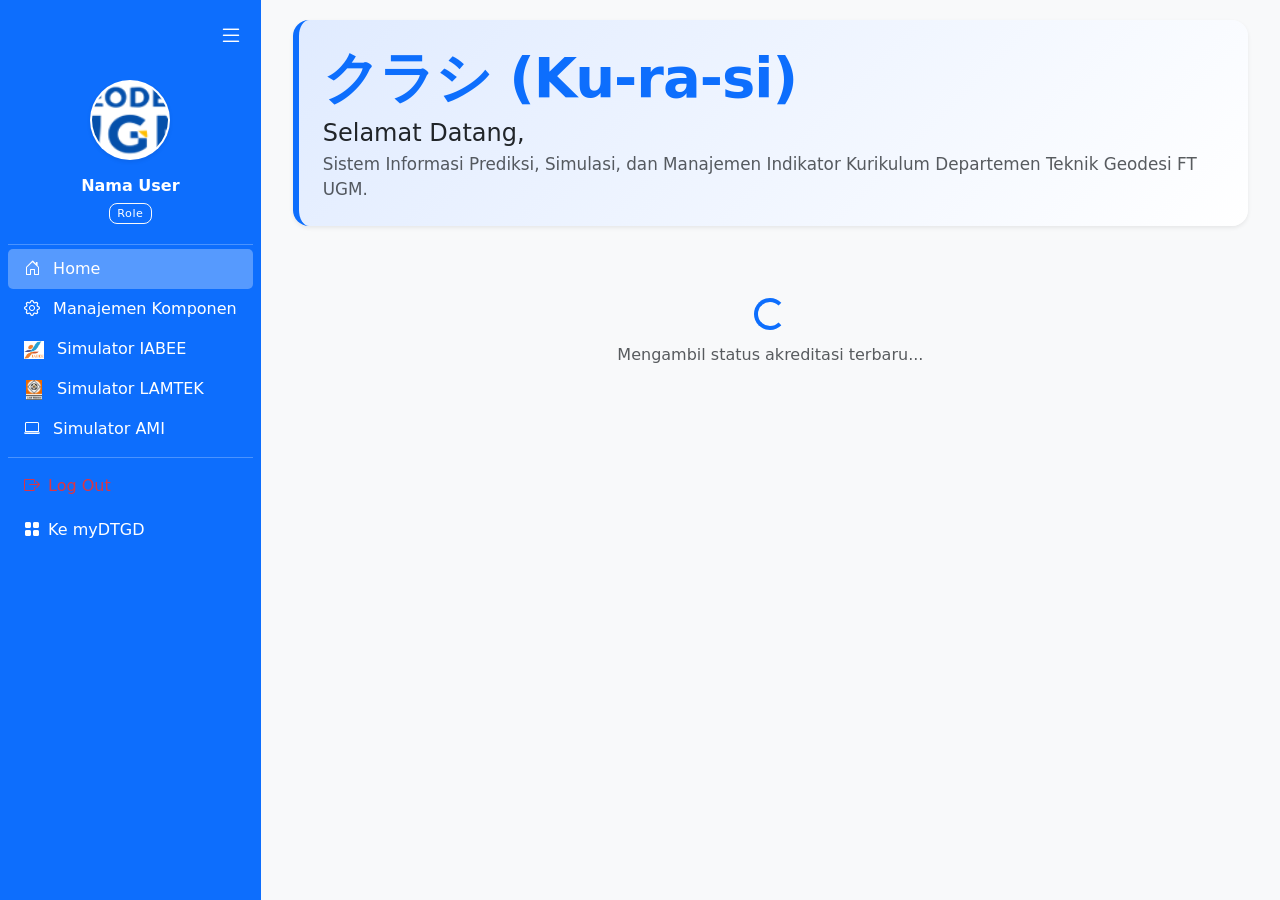
==== home.html @ 3a6e2a49 "Add files via upload" ====
<!DOCTYPE html>
<html lang="id">
<head>
    <meta charset="UTF-8">
    <meta name="viewport" content="width=device-width, initial-scale=1.0">
    <link rel="icon" type="image/png" href="assets/logo.png">
    <title>Dashboard AKURASI</title>
    <link href="https://cdn.jsdelivr.net/npm/bootstrap@5.3.0/dist/css/bootstrap.min.css" rel="stylesheet">
    <link href="https://cdn.jsdelivr.net/npm/bootstrap-icons@1.11.3/font/bootstrap-icons.css" rel="stylesheet">
    <script src="https://cdn.jsdelivr.net/npm/sweetalert2@11"></script>
    <script src="https://cdn.jsdelivr.net/npm/chart.js"></script>
    <script src="https://cdn.jsdelivr.net/npm/bootstrap@5.3.0/dist/js/bootstrap.bundle.min.js"></script>
    <link rel="stylesheet" href="css/dashboard.css">
    <script src="https://cdn.jsdelivr.net/npm/chartjs-plugin-datalabels@2"></script>
</head>
<body>
    <div id="loadingOverlay" class="loading-overlay d-none">
        <div class="d-flex flex-column align-items-center justify-content-center h-100">
            <div class="spinner-border text-primary mb-2" role="status" style="width: 3rem; height: 3rem;"></div>
            <h5 id="loadingText" class="text-primary fw-bold">Sedang Memuat Data...</h5>
        </div>
    </div>
    
    <div class="sidebar d-flex flex-column p-2" id="sidebar">
        <div class="toggle-btn" id="toggleSidebar">
            <i class="bi bi-list fs-4"></i>
        </div>
        <div class="user-profile text-center my-3">
            <img src="assets/logo.png" alt="Profile" id="userProfilePic" class="rounded-circle profile-img mb-2 shadow-sm bg-white" style="width: 80px; height: 80px; object-fit: cover;">
            <div class="label mt-2">
                <h6 class="text-white mb-2 fw-bold" id="sidebarUserNama">Nama User</h6>
                <div class="d-flex flex-column align-items-center gap-1">
                    <span id="sidebarUserRole" class="badge bg-primary border border-light fw-normal" style="font-size: 0.7rem;">Role</span>
                    <span id="sidebarUserKbk" class="badge bg-info text-dark fw-bold d-none" style="font-size: 0.65rem;">KBK</span>
                </div>
            </div>
        </div>
        <hr class="text-white my-1 label">
        <ul class="nav nav-pills flex-column mb-auto">
            <li>
                <a href="home.html" class="nav-link active">
                    <i class="bi bi-house-door me-2"></i>
                    <span class="label">Home</span>
                </a>
            </li>
            <li id="menuMonitor">
                <a href="#" onclick="loadPage(event, '01_manajemenkomponen.html','manajemenkomponen')" class="nav-link">
                    <i class="bi bi-gear me-2"></i> <span class="label">Manajemen Komponen</span>
                </a>
            </li>
            <li>
                <a href="#" onclick="loadPage(event, '02_simulatoriabee.html','simulatoriabee')" class="nav-link">
                    <img src="assets/logo_iabee.png" alt="IABEE" class="me-2" style="width: 20px; height: 20px; object-fit: contain;">
                    <span class="label">Simulator IABEE</span>
                </a>
            </li>
            <li>
                <a href="#" onclick="loadPage(event, '03_simulatorlamtek.html','simulatorlamtek')" class="nav-link">
                    <img src="assets/logo_lamtek.png" alt="LAMTEK" class="me-2" style="width: 20px; height: 20px; object-fit: contain;">
                    <span class="label">Simulator LAMTEK</span>
                </a>
            </li>
            <li>
                <a href="templatepengembangan.html" class="nav-link">
                    <i class="bi bi-laptop me-2"></i>
                    <span class="label">Simulator AMI</span>
                </a>
            </li>
            <hr class="text-white my-2">
            <li><a href="#" class="nav-link text-danger" id="btnLogout"><i class="bi bi-box-arrow-right me-2"></i><span class="label">Log Out</span></a></li>
            <li><a href="https://ugm.id/mydtgd" class="nav-link mt-1" target="_blank" rel="noopener noreferrer"><i class="bi bi-grid-fill me-2"></i><span class="label">Ke myDTGD</span></a></li>
        </ul>
    </div>

    <div class="content">
        <div id="mainContent" class="container-fluid pb-4">
            
            <div class="p-4 mb-4 rounded-4 shadow-sm" style="background: linear-gradient(135deg, #e0ebff 0%, #ffffff 100%); border-left: 6px solid #0d6efd;">
                <div class="d-flex align-items-center">
                    <div>
                        <h1 class="display-4 fw-bolder text-primary mb-0" style="letter-spacing: -1px;">クラシ (Ku-ra-si)</h1>
                        <h4 class="text-dark mt-2 mb-1" style="font-weight: 500;">Selamat Datang, <span id="userNama" class="fw-bold text-primary"></span></h4>
                        <p class="text-muted mb-0" style="font-size: 1.05rem;">Sistem Informasi Prediksi, Simulasi, dan Manajemen Indikator Kurikulum Departemen Teknik Geodesi FT UGM.</p>
                    </div>
                </div>
            </div>

            <!-- Area Card Akreditasi (1 Baris) -->
            <div class="row mt-4" id="akreditasiContainer">
                <div class="col-12 text-center py-5">
                    <div class="spinner-border text-primary" role="status"></div>
                    <p class="mt-2 text-muted">Mengambil status akreditasi terbaru...</p>
                </div>
            </div>

            <!-- Area Ekstra: Charts & Tabel Prioritas (Disembunyikan saat awal) -->
            <div id="dashboardExtras" class="d-none mt-2">
                
                <!-- Pie Charts (Sebaris, 3 Kolom dengan 1 Legenda) -->
                <div class="card shadow-sm border-0 mb-4">
                    <div class="card-header bg-white border-bottom-0 pt-3 pb-0 text-center">
                        <h5 class="fw-bold text-dark mb-3"><i class="bi bi-pie-chart-fill me-2 text-primary"></i>Proporsi Indikator LAMTEK</h5>
                        <!-- Legenda Bersama -->
                        <div class="d-flex justify-content-center mb-2 gap-3">
                            <span class="badge bg-light text-dark border px-3 py-2 shadow-sm"><i class="bi bi-square-fill me-2" style="color: #0d6efd;"></i>Kualitatif</span>
                            <span class="badge bg-light text-dark border px-3 py-2 shadow-sm"><i class="bi bi-square-fill me-2" style="color: #20c997;"></i>Kuantitatif</span>
                        </div>
                    </div>
                    <div class="card-body">
                        <div class="row text-center">
                            <div class="col-md-4">
                                <h6 class="fw-bold text-muted mb-2">LAMTEK Sarjana (S1)</h6>
                                <canvas id="chartS1" style="max-height: 220px;"></canvas>
                                <div id="totalS1" class="mt-3 badge bg-primary text-white fs-6 shadow-sm">Total: 0</div>
                            </div>
                            <div class="col-md-4 border-start border-end">
                                <h6 class="fw-bold text-muted mb-2">LAMTEK Magister (S2)</h6>
                                <canvas id="chartS2" style="max-height: 220px;"></canvas>
                                <div id="totalS2" class="mt-3 badge bg-info text-dark fs-6 shadow-sm">Total: 0</div>
                            </div>
                            <div class="col-md-4">
                                <h6 class="fw-bold text-muted mb-2">LAMTEK Doktor (S3)</h6>
                                <canvas id="chartS3" style="max-height: 220px;"></canvas>
                                <div id="totalS3" class="mt-3 badge bg-dark text-white fs-6 shadow-sm">Total: 0</div>
                            </div>
                        </div>
                    </div>
                </div>

                <!-- Tabel Fast Remind Prioritas -->
                <div class="card shadow-sm border-0 border-top border-danger border-4">
                    <div class="card-header bg-white pt-3 pb-3">
                        <div class="d-flex justify-content-between align-items-center mb-3">
                            <h5 class="fw-bold text-danger mb-0"><i class="bi bi-exclamation-triangle-fill me-2"></i>Komponen Butuh Pengawalan Ekstra</h5>
                            <span class="badge bg-danger shadow-sm">Prioritas & Syarat Unggul</span>
                        </div>
                        <!-- Filter & Search Box -->
                        <div class="row g-2">
                            <div class="col-md-3">
                                <select id="filterPriorityInstrumen" class="form-select form-select-sm shadow-sm">
                                    <option value="Semua">Semua Instrumen</option>
                                    <option value="IABEE">IABEE</option>
                                    <option value="LAMTEK S1">LAMTEK S1</option>
                                    <option value="LAMTEK S2">LAMTEK S2</option>
                                    <option value="LAMTEK S3">LAMTEK S3</option>
                                </select>
                            </div>
                            <div class="col-md-9">
                                <div class="input-group input-group-sm shadow-sm">
                                    <span class="input-group-text bg-white"><i class="bi bi-search text-muted"></i></span>
                                    <input type="text" id="searchPriority" class="form-control" placeholder="Cari Kriteria / Indikator Evaluasi...">
                                </div>
                            </div>
                        </div>
                    </div>
                    
                    <div class="card-body p-0">
                        <div class="table-responsive">
                            <table class="table table-hover table-striped align-middle mb-0" style="font-size: 0.85rem;">
                                <thead class="table-dark text-center" style="position: sticky; top: 0; z-index: 1;">
                                    <tr>
                                        <th width="15%">Instrumen</th>
                                        <th width="85%">Kriteria / Indikator Evaluasi</th>
                                    </tr>
                                </thead>
                                <tbody id="tbodyPriorityTable">
                                    <tr><td colspan="2" class="text-center py-4"><div class="spinner-border text-danger spinner-border-sm"></div> Memuat data Master...</td></tr>
                                </tbody>
                            </table>
                        </div>
                    </div>
                    <!-- Pagination Nav -->
                    <div class="card-footer bg-white d-flex justify-content-center py-2">
                        <nav><ul class="pagination pagination-sm mb-0" id="priorityPagination"></ul></nav>
                    </div>
                </div>
            </div>

            <!-- Modal Sertifikat -->
            <div class="modal fade" id="modalSertifikat" tabindex="-1" aria-hidden="true">
                <div class="modal-dialog modal-lg">
                    <div class="modal-content">
                        <div class="modal-header">
                            <h5 class="modal-title" id="modalSertifikatTitle">Detail Sertifikat</h5>
                            <button type="button" class="btn-close" data-bs-dismiss="modal" aria-label="Close"></button>
                        </div>
                        <div class="modal-body text-center">
                            <img src="" id="modalSertifikatImg" class="img-fluid border shadow-sm" alt="Sertifikat">
                        </div>
                        <div class="modal-footer">
                            <a href="" id="modalSertifikatDownload" target="_blank" class="btn btn-primary">Lihat Original & Unduh</a>
                            <button type="button" class="btn btn-secondary" data-bs-dismiss="modal">Tutup</button>
                        </div>
                    </div>
                </div>
            </div>

        </div>
    </div>

    <script src="js/config.js"></script>
    <script src="js/home.js"></script>
</body>
</html>
---- css/dashboard.css ----
body {
    min-height: 100vh;
    display: flex;
}

.sidebar {
    min-width: 250px;
    max-width: 350px;
    background-color: #0d6efd;
    color: white;
    transition: all 0.3s;
}

.sidebar.collapsed {
    min-width: 70px;
    max-width: 70px;
}

.sidebar .nav-link {
    color: white;
    white-space: nowrap;
}

.sidebar .nav-link:hover {
    background-color: rgba(255,255,255,0.2);
}

.sidebar .nav-link.active {
    background-color: rgba(255,255,255,0.3);
}

.sidebar .nav-link .label {
    transition: opacity 0.3s;
}

.sidebar.collapsed .nav-link .label {
    opacity: 0;
    pointer-events: none;
}

.sidebar .toggle-btn {
    cursor: pointer;
    padding: 10px;
    display: flex;
    justify-content: flex-end;
    color: white;
}

.sidebar.collapsed .toggle-btn {
    justify-content: center;
}

.content {
    flex: 1;
    padding: 20px;
    background-color: #f8f9fa;
    transition: margin-left 0.3s;
    min-width: 0;
    overflow-x: hidden;
}

.nav-link.active {
    background-color: #0d6efd; /* Warna biru Bootstrap */
    color: white !important;
    border-radius: 5px;
}

.nav-link.active i {
    color: white !important;
}

.loading-overlay {
    position: fixed;
    inset: 0;
    background: rgba(255,255,255,0.7);
    display: flex;
    justify-content: center;
    align-items: center;
    z-index: 9999;
}

/* --- Tambahan CSS Profil Sidebar --- */
.user-profile {
    transition: all 0.3s ease;
    overflow: hidden;
}

.profile-img {
    transition: all 0.3s ease;
    border: 2px solid rgba(255, 255, 255, 0.5);
    background-color: white; /* Antisipasi jika background foto transparan */
}


/* Saat sidebar dikecilkan */
.sidebar.collapsed .profile-img {
    width: 40px !important;
    height: 40px !important;
}

.sidebar.collapsed .user-profile .label {
    opacity: 0;
    height: 0;
    pointer-events: none;
    margin: 0 !important;
    overflow: hidden;
}

.sidebar.collapsed hr.label {
    display: none;
}

/* --- Tambahan CSS Container Status Akreditasi --- */
#akreditasiContainer .card {
    transition: transform 0.3s ease;
    border-radius: 15px;
}

#akreditasiContainer .card:hover {
    transform: translateY(-5px);
}

.cursor-pointer {
    cursor: pointer;
    transition: opacity 0.2s;
}

.cursor-pointer:hover {
    opacity: 0.8;
}

.badge {
    letter-spacing: 0.5px;
    border-radius: 8px;
}

/* --- TAMBAHAN CSS UNTUK HEADER TABEL LAMTEK --- */
.table-custom-header th {
    background-color: #0d6efd !important; /* Biru yang sama dengan sidebar */
    color: white !important;
    vertical-align: middle;
    border-color: #0a53be !important; /* Warna garis batas sedikit lebih gelap agar tegas */
    
    /* Bonus: Membuat header menempel (sticky) di atas saat di-scroll ke bawah */
    position: sticky;
    top: 0;
    z-index: 2;
}

/* --- TAMBAHAN CSS UNTUK INPUT RANGE (SLIDER) --- */
#sliderGlobalKualitatif {
    -webkit-appearance: none;
}

#sliderGlobalKualitatif::-webkit-slider-runnable-track {
    height: 4px;
    background: #aaa;
    border-radius: 2px;
}

#sliderGlobalKualitatif::-webkit-slider-thumb {
    -webkit-appearance: none;
    height: 14px;
    width: 14px;
    background: #0d6efd;
    border-radius: 50%;
    margin-top: -5px;
}
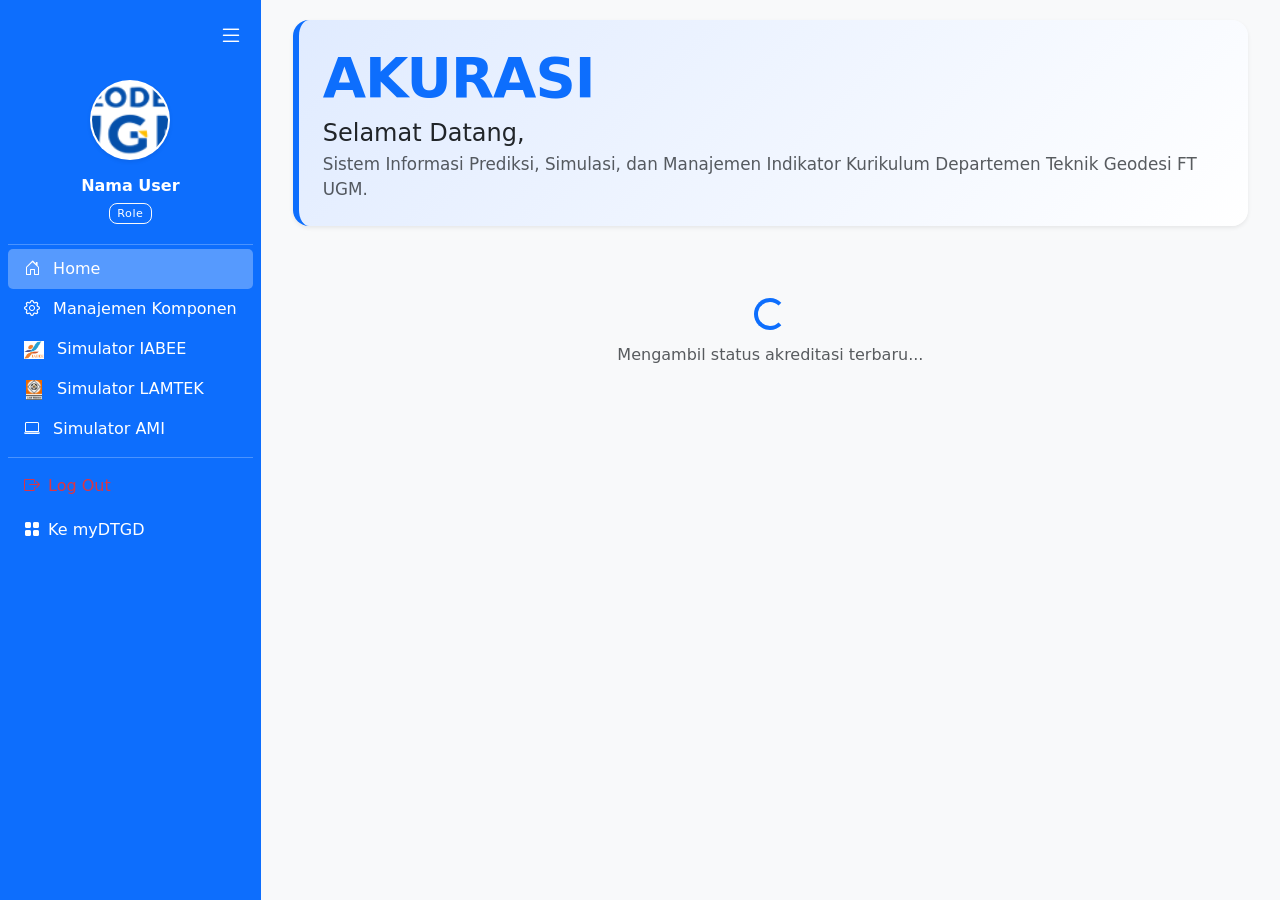
==== commit ab2ba5a5: "Ganti nama ke akurasi" ====
--- a/home.html
+++ b/home.html
@@ -78,7 +78,7 @@
             <div class="p-4 mb-4 rounded-4 shadow-sm" style="background: linear-gradient(135deg, #e0ebff 0%, #ffffff 100%); border-left: 6px solid #0d6efd;">
                 <div class="d-flex align-items-center">
                     <div>
-                        <h1 class="display-4 fw-bolder text-primary mb-0" style="letter-spacing: -1px;">クラシ (Ku-ra-si)</h1>
+                        <h1 class="display-4 fw-bolder text-primary mb-0" style="letter-spacing: -1px;">AKURASI</h1>
                         <h4 class="text-dark mt-2 mb-1" style="font-weight: 500;">Selamat Datang, <span id="userNama" class="fw-bold text-primary"></span></h4>
                         <p class="text-muted mb-0" style="font-size: 1.05rem;">Sistem Informasi Prediksi, Simulasi, dan Manajemen Indikator Kurikulum Departemen Teknik Geodesi FT UGM.</p>
                     </div>
